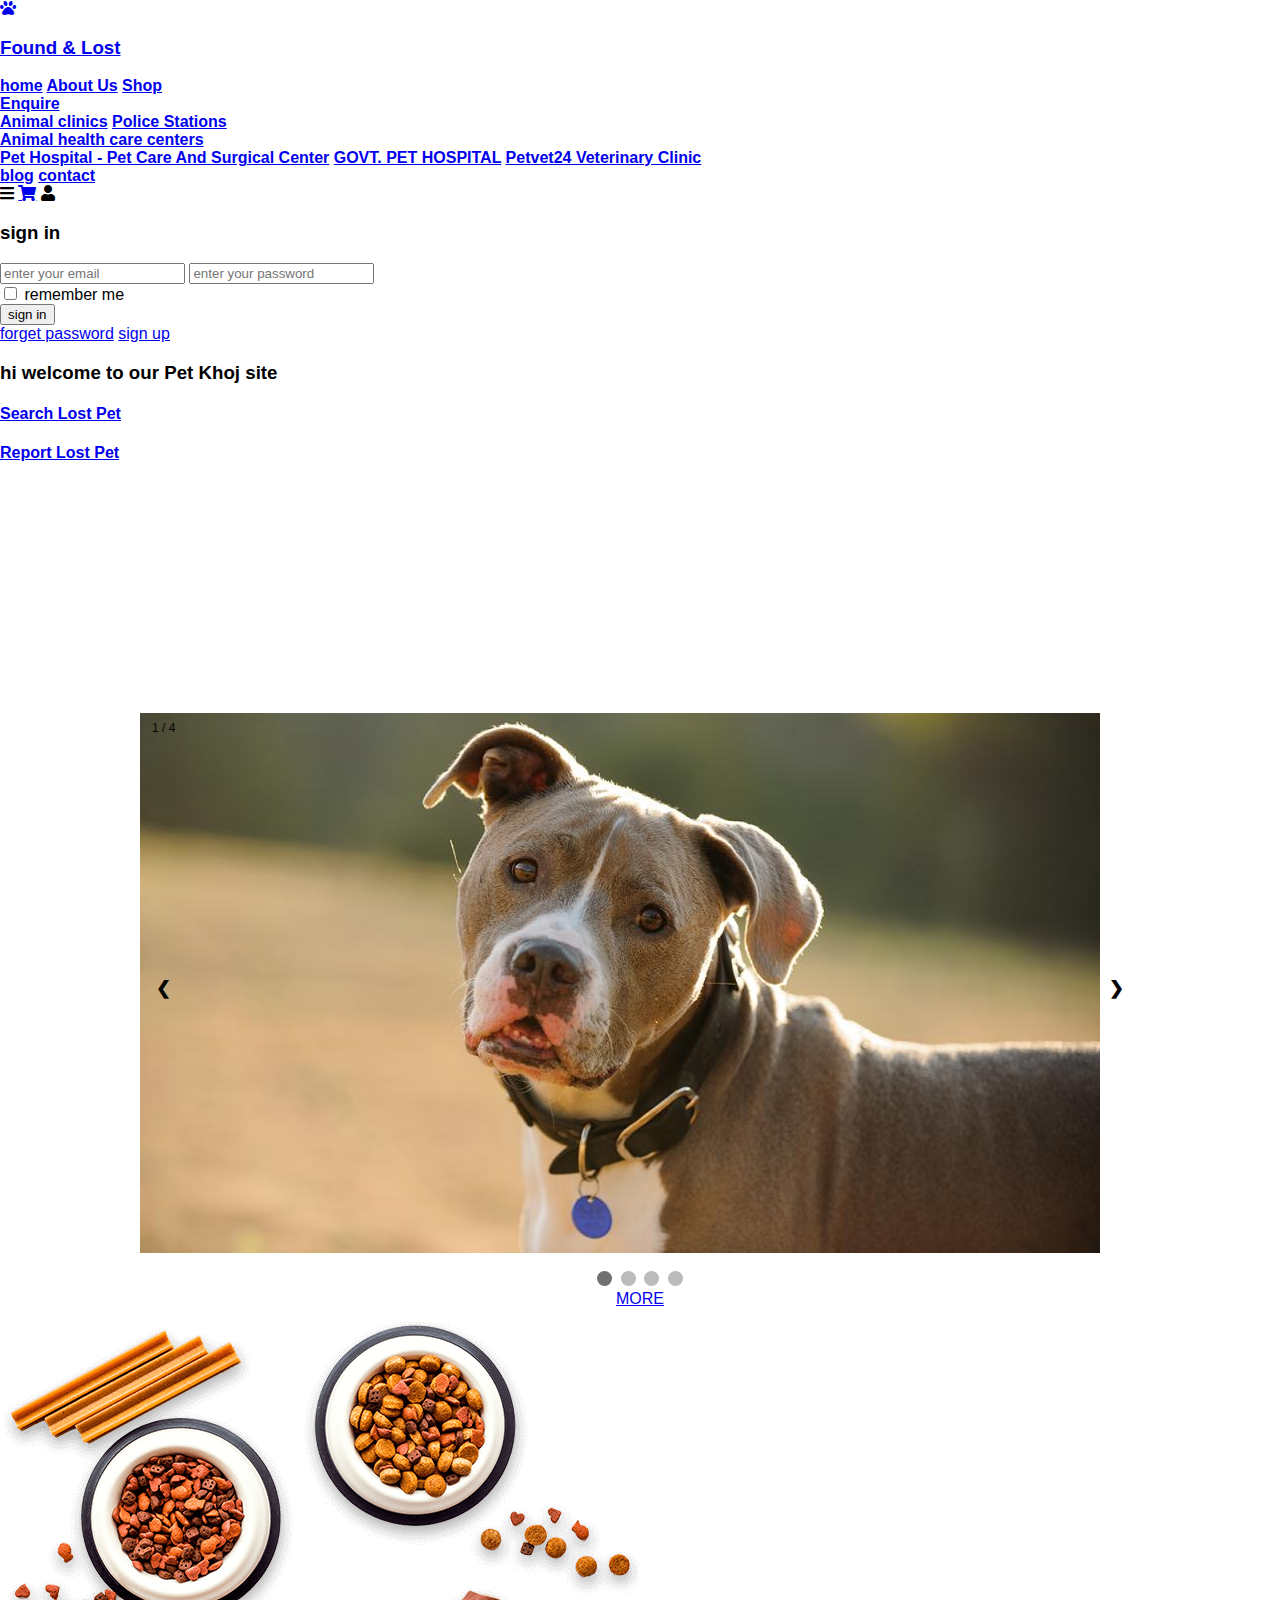
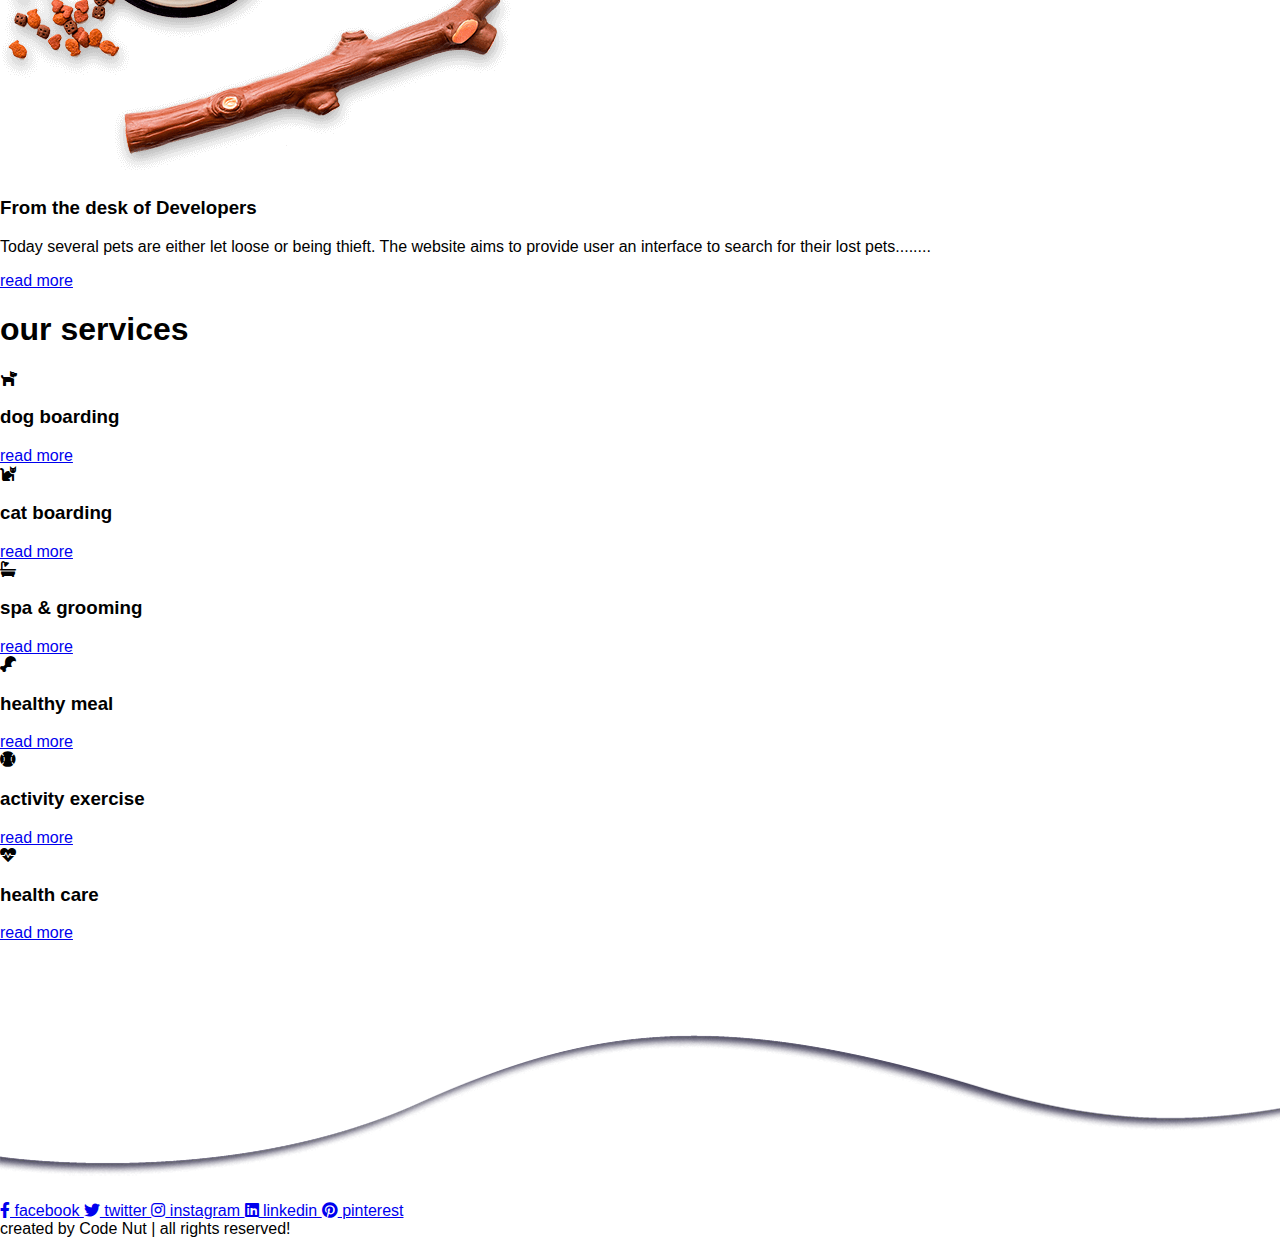
==== index.html @ 786dca05 "initial commit" ====
<!DOCTYPE html>
<html lang="en">
<head>
    <meta charset="UTF-8">
    <meta http-equiv="X-UA-Compatible" content="IE=edge">
    <meta name="viewport" content="width=device-width, initial-scale=1.0">
    <title>Complete Responsive Pet Food Website Design Tutorial</title>

    <!-- font awesome cdn link  -->
    <link rel="stylesheet" href="https://cdnjs.cloudflare.com/ajax/libs/font-awesome/5.15.4/css/all.min.css">
    <!-- custom css file link  -->
    <!-- <link rel="stylesheet" href="css/api.css"> -->
    <link rel="stylesheet" href="css/style.css">
    <script src="api.js"></script>
</head>
<body>
    
<!-- header section starts  -->

<header class="header">

    <a href="#" class="logo"> <i class="fas fa-paw"></i><h3 class="found1">Found & Lost </h3> </a>

    <nav class="navbar"><b>
        <a href="#home" target="blank">home</a>
        <a href="about.html" target="blank">About Us</a>
        <a href="shop.html" target="blank">Shop</a>
       <div class="enquire1">
        <a href="#Enquire" target="blank">Enquire</a>
        <div class="enquire2">      
        <a href="Animal clinics" target="blank">Animal clinics</a>
        <a href="Police Stations" target="blank">Police Stations</a>
        <div class="center">
          <a href="Animal health care centers" target="blank">Animal health care centers</a>
              <div class="center1">
              <a href="https://www.google.com/search?sa=X&rlz=1C1UEAD_enIN931IN931&q=chandigarh%20animal%20health%20care%20center&ved=2ahUKEwjPwsjGyaf4AhUMZ2wGHUpvDFAQvS56BAgEEAE&biw=1280&bih=601&dpr=1.5&tbs=lf:1,lf_ui:2&tbm=lcl&rflfq=1&num=10&rldimm=14217885621085120798&lqi=[base64]&rlst=f#rlfi=hd:;si:14217885621085120798,l,[base64];mv:[[30.776577900000003,76.8390352],[30.7092321,76.7196396]];tbs:lrf:!1m4!1u3!2m2!3m1!1e1!1m4!1u2!2m2!2m1!1e1!2m1!1e2!2m1!1e3,lf:1" target="blank">Pet Hospital - Pet Care And Surgical Center</a>         
              <a href="Basic" target="blank">GOVT. PET HOSPITAL</a>
              <a href="Low" target="blank">Petvet24 Veterinary Clinic</a>
              </div>
        </div>
        </div>
        </div> 
        <a href="blog.html" target="blank" >blog</a>
        <a href="contact.html" target="blank">contact</a>
    </b></nav>

    <div class="icons">
        <div class="fas fa-bars" id="menu-btn"></div>
        <a href="#" class="fas fa-shopping-cart"></a>
        <div class="fas fa-user" id="login-btn"></div>
    </div>

    <form action="" class="login-form">
        <h3>sign in</h3>
        <input type="email" name="" placeholder="enter your email" id="" class="box">
        <input type="password" name="" placeholder="enter your password" id="" class="box">
        <div class="remember">
            <input type="checkbox" name="" id="remember-me">
            <label for="remember-me">remember me</label>
        </div>
        <input type="submit" value="sign in" class="btn">
        <div class="links">
            <a href="#">forget password</a>
            <a href="#">sign up</a>
        </div>
    </form>

</header>


<section class="home" id="home">

    <div class="content">
        <h3> <span>hi</span> welcome to our Pet Khoj site </h3>
       <h4><b><a href="search_pet.html" target="blank" class="btn">Search Lost Pet</a></b></h4>
       <h4><b><a href="report_pet.html" target="blank" class="btn">Report Lost Pet</a></b></h4> 
    </div>
    <img src="image/bottom_wave.png" class="wave" alt="">

</section>
<script src="js/script2.js"></script>

<style>
.api
{
    text-align: center;
}
    * {box-sizing: border-box}
    body {font-family: Verdana, sans-serif; margin:0}
    .mySlides {display: none;}
    img {vertical-align: middle;}
    
    /* Slideshow container */
    .slideshow-container {
      max-width: 1000px;
      position: relative;
      margin: auto;
    }
    
    /* Next & previous buttons */
    .prev, .next {
      cursor: pointer;
      position: absolute;
      top: 50%;
      width: auto;
      padding: 16px;
      margin-top: -22px;
      color: rgb(6, 6, 6);
      font-weight: bold;
      font-size: 18px;
      transition: 0.6s ease;
      border-radius: 0 3px 3px 0;
      user-select: none;
    }
    
    /* Position the "next button" to the right */
    .next {
      right: 0;
      border-radius: 3px 0 0 3px;
    }
    
    /* On hover, add a black background color with a little bit see-through */
    .prev:hover, .next:hover {
      background-color: rgba(248, 10, 10, 0.8);
    }
    
    /* Caption text */
    .text {
      color: #ffffff;
      font-size: 15px;
      padding: 8px 12px;
      position: absolute;
      bottom: 8px;
      width: 100%;
      text-align: center;
    }
    
    /* Number text (1/3 etc) */
    .numbertext {
      color: #060505;
      font-size: 12px;
      padding: 8px 12px;
      position: absolute;
      top: 0;
    }
    
    /* The dots/bullets/indicators */
    .dot {
      cursor: pointer;
      height: 15px;
      width: 15px;
      margin: 0 2px;
      background-color: #bbb;
      border-radius: 50%;
      display: inline-block;
      transition: background-color 0.6s ease;
    }
    
    .active, .dot:hover {
      background-color: #717171;
    } 
    @keyframes fade {
      from {opacity: .4} 
      to {opacity: 1}
    }
    
    /* On smaller screens, decrease text size */
    @media only screen and (max-width: 300px) {
      .prev, .next,.text {font-size: 11px}
    }
    </style>
    <body>

        <div class="slideshow-container">
        
            <div class="mySlides fade">
          <div class="numbertext">1 / 4</div>
          <img src="image/dog_pet.jpg" >
          </div>
      
        
          <div class="mySlides fade">
          <div class="numbertext">2 / 4</div>
          <img src="image/cat_pet.jpg" >
          </div>
        
        
          <div class="mySlides fade">
          <div class="numbertext">3 / 4</div>
          <img src="image/indiancow_pet.avif" >
          </div>
       
          <div class="mySlides fade">
            <div class="numbertext">4/ 4</div>
           <centre><img src="image/horse_pet.jfif" heigth="50%" width="80%"></centre> 
            
            </div>
          
        
        <a class="prev" onclick="plusSlides(-1)">❮</a>
        <a class="next" onclick="plusSlides(1)">❯</a>
        
        </div>
        <br>
        
        <div style="text-align:center">
          <span class="dot" onclick="currentSlide(1)"></span> 
          <span class="dot" onclick="currentSlide(2)"></span> 
          <span class="dot" onclick="currentSlide(3)"></span>
          <span class="dot" onclick="currentSlide(4)"></span> 
        </div>
        
        <script>
        let slideIndex = 1;
        showSlides(slideIndex);
        
        function plusSlides(n) {
          showSlides(slideIndex += n);
        }
        
        function currentSlide(n) {
          showSlides(slideIndex = n);
        }
        
        function showSlides(n) {
          let i;
          let slides = document.getElementsByClassName("mySlides");
          let dots = document.getElementsByClassName("dot");
          if (n > slides.length) {slideIndex = 1}    
          if (n < 1) {slideIndex = slides.length}
          for (i = 0; i < slides.length; i++) {
            slides[i].style.display = "none";  
          }
          for (i = 0; i < dots.length; i++) {
            dots[i].className = dots[i].className.replace(" active", "");
          }
          slides[slideIndex-1].style.display = "block";  
          dots[slideIndex-1].className += " active";
        }
        </script>
        </body>
        
       <div class="api"><a href="api.html" class="btn" target="blank">MORE</a></div>
<section class="about" id="about">

    <div class="image">
        <img src="image/about_img.png" alt="">
    </div>

    <div class="content">
        <h3> From the desk of <span>Developers</span> </h3>
        <p>Today several pets are either let loose or being thieft. The website aims to provide user an interface to search for their lost pets........</p>
        <a href="about.html" class="btn">read more</a>
    </div>

</section>

<section class="services" id="services">

    <h1 class="heading"> our <span>services</span> </h1>

    <div class="box-container">

        <div class="box">
            <i class="fas fa-dog"></i>
            <h3>dog boarding</h3>
            <a href="#" class="btn">read more</a>
        </div>

        <div class="box">
            <i class="fas fa-cat"></i>
            <h3>cat boarding</h3>
            <a href="#" class="btn">read more</a>
        </div>

        <div class="box">
            <i class="fas fa-bath"></i>
            <h3>spa & grooming</h3>
            <a href="spa.html" class="btn" target="blank">read more</a>
        </div>

        <div class="box">
            <i class="fas fa-drumstick-bite"></i>
            <h3>healthy meal</h3>
            <a href="https://www.dogsnaturallymagazine.com/healthy-foods-for-dogs/" class="btn" target="blank">read more</a>
        </div>

        <div class="box">
            <i class="fas fa-baseball-ball"></i>
            <h3>activity exercise</h3>
            <a href="#" class="btn">read more</a>
        </div>

        <div class="box">
            <i class="fas fa-heartbeat"></i>
            <h3>health care</h3>
            <a href="https://www.cdc.gov/healthypets/keeping-pets-and-people-healthy/how.html" class="btn" target="blank">read more</a>
        </div>

    </div>

</section>
<section class="footer">

    <img src="image/top_wave.png" alt="">

    <div class="share">
        <a href="#" class="btn"> <i class="fab fa-facebook-f"></i> facebook </a>
        <a href="#" class="btn"> <i class="fab fa-twitter"></i> twitter </a>
        <a href="#" class="btn"> <i class="fab fa-instagram"></i> instagram </a>
        <a href="#" class="btn"> <i class="fab fa-linkedin"></i> linkedin </a>
        <a href="#" class="btn"> <i class="fab fa-pinterest"></i> pinterest </a>
    </div>

    <div class="credit"> created by <span> Code Nut </span> | all rights reserved! </div>

</section>
<script src="js/script.js"></script>

</body>
</html>
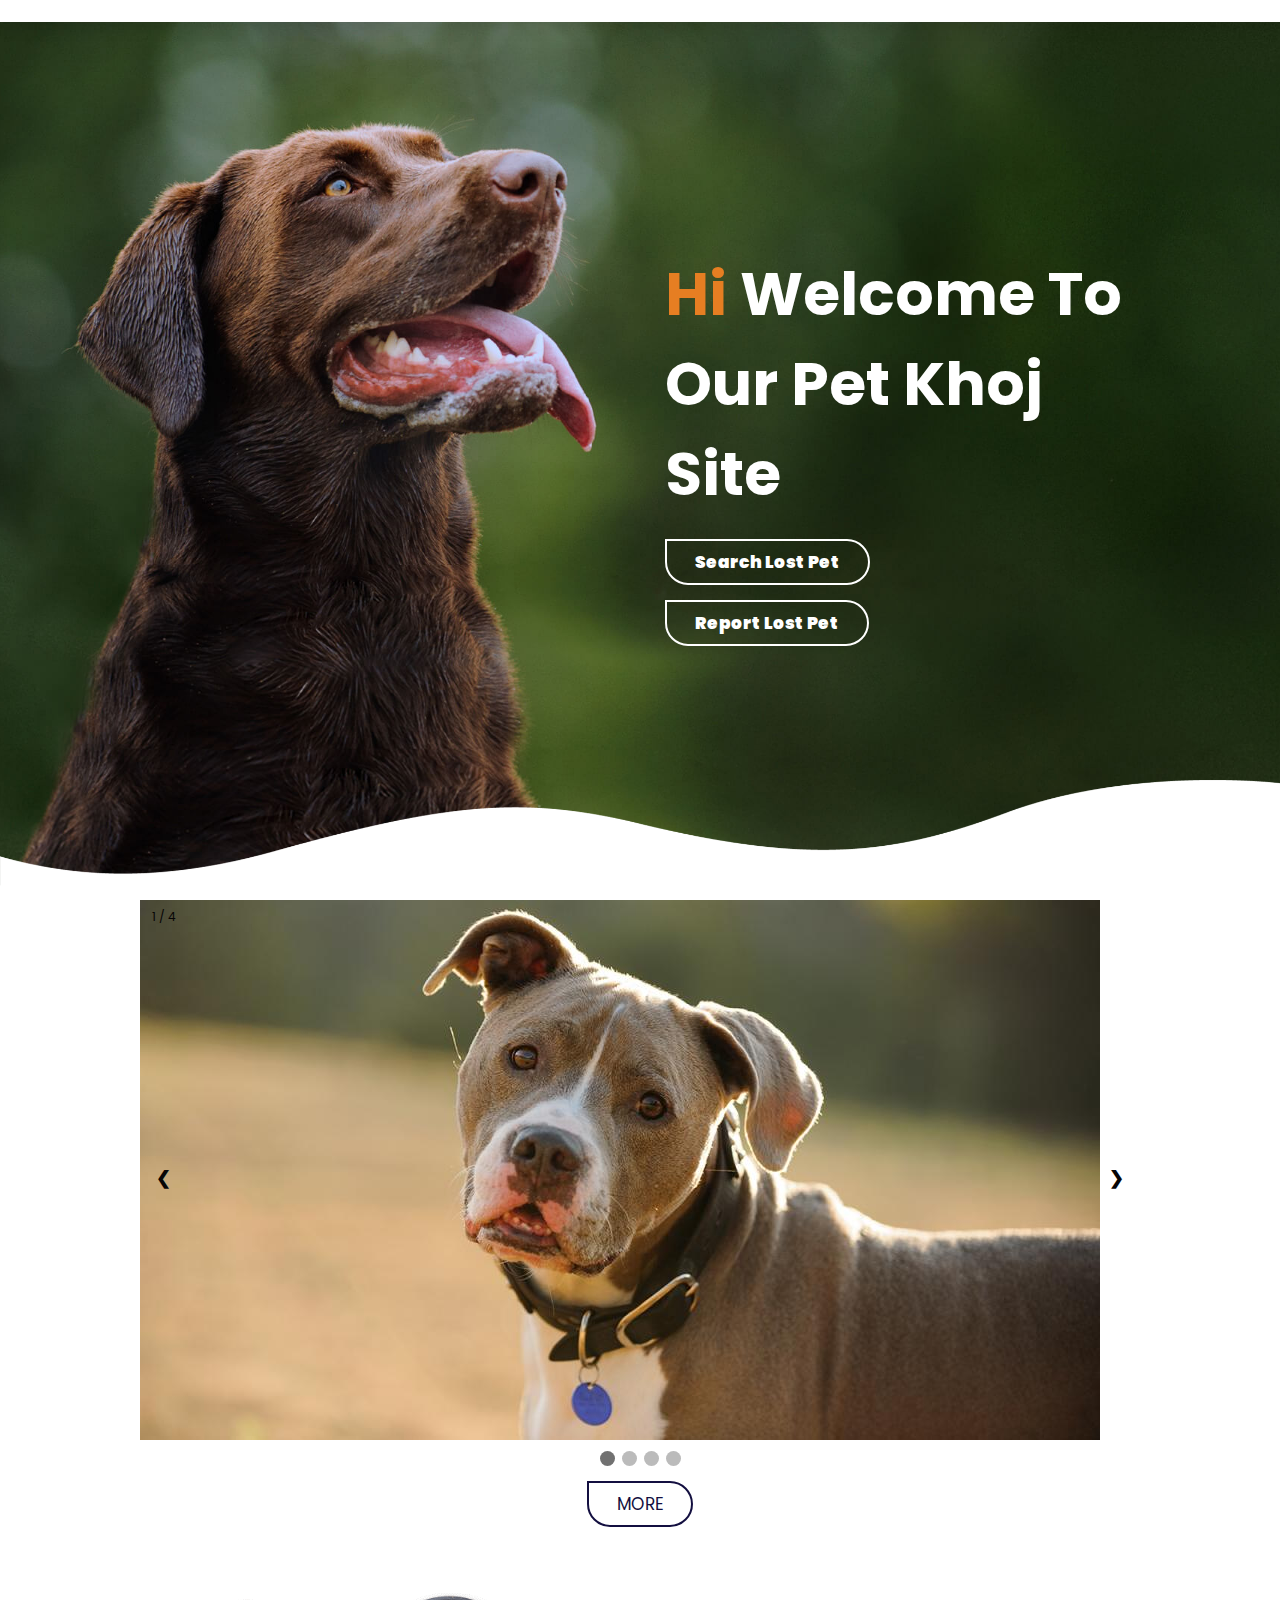
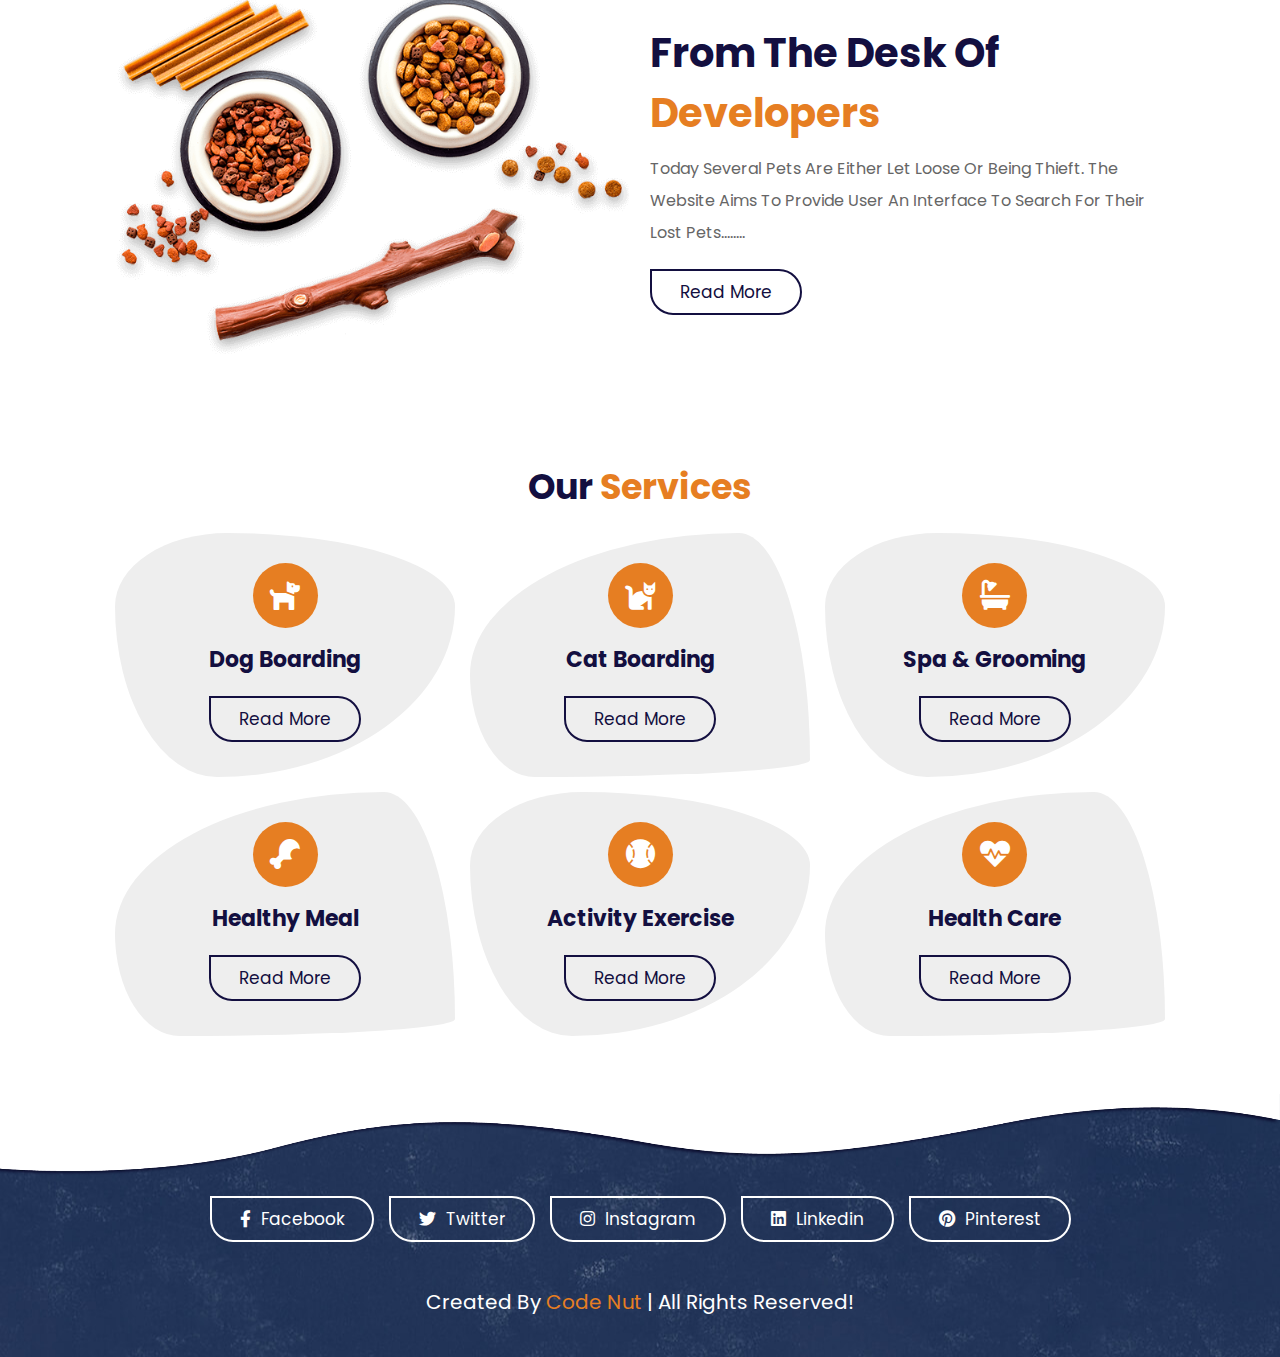
==== commit ff976d7e: "Update index.html" ====
--- a/index.html
+++ b/index.html
@@ -10,8 +10,8 @@
     <link rel="stylesheet" href="https://cdnjs.cloudflare.com/ajax/libs/font-awesome/5.15.4/css/all.min.css">
     <!-- custom css file link  -->
     <!-- <link rel="stylesheet" href="css/api.css"> -->
-    <link rel="stylesheet" href="css/style.css">
-    <script src="api.js"></script>
+    <link rel="stylesheet" href="Css code/style.css">
+    <script src="java script code/api.js"></script>
 </head>
 <body>
     
@@ -315,7 +315,7 @@
     <div class="credit"> created by <span> Code Nut </span> | all rights reserved! </div>
 
 </section>
-<script src="js/script.js"></script>
+<script src="java script code/script.js"></script>
 
 </body>
-</html>+</html>
--- a/Css code/style.css
+++ b/Css code/style.css
@@ -0,0 +1,924 @@
+@import url("https://fonts.googleapis.com/css2?family=Poppins:wght@100;300;400;500;600&display=swap");
+* {
+  font-family: 'Poppins', sans-serif;
+  margin: 0;
+  padding: 0;
+  -webkit-box-sizing: border-box;
+          box-sizing: border-box;
+  outline: none;
+  border: none;
+  text-decoration: none;
+  text-transform: capitalize;
+  -webkit-transition: .2s linear;
+  transition: .2s linear;
+}
+nav{
+  padding:10px 10px;
+  background-color:rgb(255, 255, 255);
+}
+
+html {
+  font-size: 62.5%;
+  overflow-x: hidden;
+  scroll-behavior: smooth;
+  scroll-padding-top: 4rem;
+}
+
+html::-webkit-scrollbar {
+  width: 1rem;
+}
+
+html::-webkit-scrollbar-track {
+  background: transparent;
+}
+
+html::-webkit-scrollbar-thumb {
+  background: #e67e22;
+  border-radius: 5rem;
+}
+
+section {
+  padding: 5rem 9%;
+}
+
+.heading {
+  padding-bottom: 2rem;
+  text-align: center;
+  font-size: 3.5rem;
+  color: #130f40;
+}
+
+.heading span {
+  color: #e67e22;
+}
+
+.btn {
+  display: inline-block;
+  margin-top: 1rem;
+  padding: .8rem 2.8rem;
+  border-radius: 5rem;
+  border-top-left-radius: 0;
+  border: 0.2rem solid #130f40;
+  cursor: pointer;
+  background: none;
+  color: #130f40;
+  font-size: 1.7rem;
+  overflow: hidden;
+  z-index: 0;
+  position: relative;
+}
+
+.btn::before {
+  content: '';
+  position: absolute;
+  top: 0;
+  left: 0;
+  height: 100%;
+  width: 100%;
+  background: #130f40;
+  z-index: -1;
+  -webkit-transition: .2s linear;
+  transition: .2s linear;
+  -webkit-clip-path: circle(0% at 0% 5%);
+          clip-path: circle(0% at 0% 5%);
+}
+
+.btn:hover::before {
+  -webkit-clip-path: circle(100%);
+          clip-path: circle(100%);
+}
+
+.btn:hover {
+  color: #fff;
+}
+
+@-webkit-keyframes fadeIn {
+  0% {
+    -webkit-transform: translateY(3rem);
+            transform: translateY(3rem);
+    opacity: 0;
+  }
+}
+
+@keyframes fadeIn {
+  0% {
+    -webkit-transform: translateY(3rem);
+            transform: translateY(3rem);
+    opacity: 0;
+  }
+}
+
+.header {
+  background: #fff;
+  display: -webkit-box;
+  display: -ms-flexbox;
+  display: flex;
+  -webkit-box-align: center;
+      -ms-flex-align: center;
+          align-items: center;
+  -webkit-box-pack: justify;
+      -ms-flex-pack: justify;
+          justify-content: space-between;
+  padding: 2rem 9%;
+  -webkit-box-shadow: 0 0.5rem 1.5rem rgba(0, 0, 0, 0.1);
+          box-shadow: 0 0.5rem 1.5rem rgba(0, 0, 0, 0.1);
+  position: fixed;
+  top: 0;
+  left: 0;
+  right: 0;
+  z-index: 1000;
+  -webkit-transform: translateY(-10rem);
+          transform: translateY(-10rem);
+}
+
+.header.active {
+  -webkit-transform: translateY(0rem);
+          transform: translateY(0rem);
+}
+
+.header .logo {
+  font-size: 2.5rem;
+  color: #130f40;
+  font-weight: bolder;
+}
+
+.header .logo i {
+  color: #e67e22;
+}
+
+.header .navbar a {
+  margin: 0 1rem;
+  font-size: 1.7rem;
+  color: rgb(0, 0, 0);
+  
+}
+
+.header .navbar a:hover {
+  color:crimson;
+}
+
+.header .icons a,
+.header .icons div {
+  font-size: 2.5rem;
+  margin-left: 1.5rem;
+  color: #000000;
+  cursor: pointer;
+}
+
+.header .icons a:hover,
+.header .icons div:hover {
+  color: #ff0606;
+}
+
+.header .login-form {
+  position: absolute;
+  top: 120%;
+  right: 2rem;
+  width: 35rem;
+  border-radius: 1rem;
+  background: #fff;
+  -webkit-box-shadow: 0 0.5rem 1.5rem rgba(0, 0, 0, 0.1);
+          box-shadow: 0 0.5rem 1.5rem rgba(0, 0, 0, 0.1);
+  padding: 2rem;
+  display: none;
+}
+
+.header .login-form.active {
+  display: block;
+  -webkit-animation: fadeIn .4s linear;
+          animation: fadeIn .4s linear;
+}
+
+.header .login-form h3 {
+  color: #130f40;
+  font-size: 2.5rem;
+  padding-bottom: .5rem;
+}
+
+.header .login-form .box {
+  width: 100%;
+  border-bottom: 0.2rem solid #130f40;
+  border-width: .1rem;
+  padding: 1.5rem 0;
+  font-size: 1.6rem;
+  color: #130f40;
+  text-transform: none;
+  margin: 1rem 0;
+}
+
+.header .login-form .remember {
+  display: -webkit-box;
+  display: -ms-flexbox;
+  display: flex;
+  -webkit-box-align: center;
+      -ms-flex-align: center;
+          align-items: center;
+  gap: .5rem;
+  padding: 1rem 0;
+}
+
+.header .login-form .remember label {
+  font-size: 1.5rem;
+  cursor: pointer;
+  color: #666;
+}
+
+.header .login-form .btn {
+  width: 100%;
+  text-align: center;
+  margin: 1.5rem 0;
+}
+
+.header .login-form .btn:hover {
+  background: #130f40;
+}
+
+.header .login-form .links {
+  display: -webkit-box;
+  display: -ms-flexbox;
+  display: flex;
+  -webkit-box-pack: justify;
+      -ms-flex-pack: justify;
+          justify-content: space-between;
+  -webkit-box-align: center;
+      -ms-flex-align: center;
+          align-items: center;
+  margin-top: 1rem;
+}
+
+.header .login-form .links a {
+  font-size: 1.4rem;
+  color: #e67e22;
+}
+
+.header .login-form .links a:hover {
+  color: #130f40;
+  text-decoration: underline;
+}
+
+#menu-btn {
+  display: none;
+}
+
+.home {
+  min-height: 100vh;
+  display: -webkit-box;
+  display: -ms-flexbox;
+  display: flex;
+  -webkit-box-align: center;
+      -ms-flex-align: center;
+          align-items: center;
+  -webkit-box-pack: end;
+      -ms-flex-pack: end;
+          justify-content: flex-end;
+  background: url(../image/home_bg_img.jpg) no-repeat;
+  background-position:center;
+  background-size:cover;
+  position: relative;
+}
+
+.home .content {
+  width: 50rem;
+}
+
+.home .content h3 {
+  font-size: 6rem;
+  color: #fff;
+  padding-bottom: 1rem;
+}
+
+.home .content h3 span {
+  color: #e67e22;
+}
+
+.home .content .btn {
+  color: #fff;
+  border-color: #fff;
+}
+
+.home .content .btn:hover {
+  color: #130f40;
+}
+
+.home .content .btn::before {
+  background: #fff;
+}
+
+.home .wave {
+  position: absolute;
+  bottom: 0;
+  left: 0;
+  width: 100%;
+  height: 12rem;
+}
+
+.about {
+  display: -webkit-box;
+  display: -ms-flexbox;
+  display: flex;
+  -webkit-box-align: center;
+      -ms-flex-align: center;
+          align-items: center;
+  -ms-flex-wrap: wrap;
+      flex-wrap: wrap;
+  gap: 2rem;
+}
+
+.about .image {
+  -webkit-box-flex: 1;
+      -ms-flex: 1 1 40rem;
+          flex: 1 1 40rem;
+}
+
+.about .image img {
+  width: 100%;
+}
+
+.about .content {
+  -webkit-box-flex: 1;
+      -ms-flex: 1 1 40rem;
+          flex: 1 1 40rem;
+}
+
+.about .content h3 {
+  color: #130f40;
+  font-size: 4rem;
+}
+
+.about .content h3 span {
+  color: #e67e22;
+}
+
+.about .content p {
+  font-size: 1.6rem;
+  color: #666;
+  padding: 1rem 0;
+  line-height: 2;
+}
+
+.dog-food,
+.cat-food {
+  display: -webkit-box;
+  display: -ms-flexbox;
+  display: flex;
+  -webkit-box-align: center;
+      -ms-flex-align: center;
+          align-items: center;
+  -ms-flex-wrap: wrap;
+      flex-wrap: wrap;
+  padding: 2rem 0;
+}
+
+.dog-food .image,
+.cat-food .image {
+  -webkit-box-flex: 1;
+      -ms-flex: 1 1 40rem;
+          flex: 1 1 40rem;
+}
+
+.dog-food .image img,
+.cat-food .image img {
+  width: 100%;
+}
+
+.dog-food .content,
+.cat-food .content {
+  -webkit-box-flex: 1;
+      -ms-flex: 1 1 40rem;
+          flex: 1 1 40rem;
+  text-align: center;
+  padding: 2rem;
+}
+
+.dog-food .content h3,
+.cat-food .content h3 {
+  font-size: 3.5rem;
+  color: #130f40;
+}
+
+.dog-food .content h3 span,
+.cat-food .content h3 span {
+  color: #e67e22;
+}
+
+.dog-food .content p,
+.cat-food .content p {
+  padding: 1rem 0;
+  line-height: 2;
+  color: #666;
+  font-size: 1.6rem;
+}
+
+.dog-food .content .amount,
+.cat-food .content .amount {
+  font-size: 3.5rem;
+  color: #130f40;
+  padding: .5rem 0;
+}
+
+.dog-food .content a img,
+.cat-food .content a img {
+  height: 15rem;
+  margin-top: 1rem;
+}
+
+.dog-food .content a:hover img,
+.cat-food .content a:hover img {
+  -webkit-transform: rotate(15deg);
+          transform: rotate(15deg);
+}
+
+.cat-food {
+  -ms-flex-wrap: wrap-reverse;
+      flex-wrap: wrap-reverse;
+}
+
+.shop .box-container {
+  display: -ms-grid;
+  display: grid;
+  -ms-grid-columns: (minmax(30rem, 1fr))[auto-fit];
+      grid-template-columns: repeat(auto-fit, minmax(30rem, 1fr));
+  gap: 1.5rem;
+}
+
+.shop .box-container .box {
+  position: relative;
+  overflow: hidden;
+}
+
+.shop .box-container .box:hover .image img {
+  -webkit-transform: scale(1.1);
+          transform: scale(1.1);
+}
+
+.shop .box-container .box:hover .icons {
+  -webkit-transform: translateX(0rem);
+          transform: translateX(0rem);
+}
+
+.shop .box-container .box .image {
+  height: 45rem;
+  width: 100%;
+  overflow: hidden;
+}
+
+.shop .box-container .box .image img {
+  height: 100%;
+  width: 100%;
+  -o-object-fit: cover;
+     object-fit: cover;
+}
+
+.shop .box-container .box .icons {
+  position: absolute;
+  top: 1rem;
+  right: 2rem;
+  z-index: 10;
+  -webkit-transform: translateX(10rem);
+          transform: translateX(10rem);
+}
+
+.shop .box-container .box .icons a {
+  display: block;
+  width: 5rem;
+  height: 5rem;
+  line-height: 5rem;
+  font-size: 2.2rem;
+  margin-top: 1rem;
+  background: #fff;
+  color: #130f40;
+  text-align: center;
+}
+
+.shop .box-container .box .icons a:hover {
+  color: #fff;
+  background: #e67e22;
+}
+
+.shop .box-container .box .content {
+  padding: 1rem 0;
+  text-align: center;
+}
+
+.shop .box-container .box .content h3 {
+  font-size: 2.2rem;
+  color: #130f40;
+  padding-bottom: .5rem;
+}
+
+.shop .box-container .box .content .amount {
+  font-size: 2rem;
+  color: #e67e22;
+}
+
+.services .box-container {
+  display: -ms-grid;
+  display: grid;
+  -ms-grid-columns: (minmax(30rem, 1fr))[auto-fit];
+      grid-template-columns: repeat(auto-fit, minmax(30rem, 1fr));
+  gap: 1.5rem;
+}
+
+.services .box-container .box {
+  background: #eee;
+  padding: 3rem;
+  text-align: center;
+  border-radius: 33% 67% 70% 30% / 30% 30% 70% 70%;
+}
+
+.services .box-container .box:nth-child(even) {
+  border-radius: 79% 21% 81% 19% / 58% 93% 7% 42%;
+}
+
+.services .box-container .box:hover {
+  border-radius: .5rem;
+}
+
+.services .box-container .box i {
+  height: 6.5rem;
+  width: 6.5rem;
+  line-height: 6.5rem;
+  font-size: 3rem;
+  color: #fff;
+  background: #e67e22;
+  border-radius: 50%;
+  margin-bottom: .5rem;
+}
+
+.services .box-container .box h3 {
+  font-size: 2.2rem;
+  color: #130f40;
+  padding: 1rem 0;
+}
+
+.plan .box-container {
+  display: -ms-grid;
+  display: grid;
+  -ms-grid-columns: (minmax(30rem, 1fr))[auto-fit];
+      grid-template-columns: repeat(auto-fit, minmax(30rem, 1fr));
+  gap: 1.5rem;
+}
+
+.plan .box-container .box {
+  position: relative;
+  padding: 2rem;
+  border-radius: .5rem;
+  position: relative;
+  margin-bottom: 2rem;
+  background: #eee;
+}
+
+.plan .box-container .box .btn {
+  position: absolute;
+  bottom: -2rem;
+  right: 2rem;
+  background: #fff;
+}
+
+.plan .box-container .box .title {
+  text-align: center;
+  color: #e67e22;
+  font-size: 2rem;
+}
+
+.plan .box-container .box .day {
+  text-align: center;
+  color: #130f40;
+  font-size: 3.5rem;
+}
+
+.plan .box-container .box .icon {
+  color: #e67e22;
+  font-size: 5rem;
+  padding: 2rem 0;
+}
+
+.plan .box-container .box .list {
+  margin: 1rem 0;
+}
+
+.plan .box-container .box .list p {
+  display: -webkit-box;
+  display: -ms-flexbox;
+  display: flex;
+  -webkit-box-align: center;
+      -ms-flex-align: center;
+          align-items: center;
+  -webkit-box-pack: justify;
+      -ms-flex-pack: justify;
+          justify-content: space-between;
+  font-size: 1.4rem;
+  color: #666;
+  padding: 1rem 0;
+}
+
+.plan .box-container .box .list p span {
+  color: #e67e22;
+}
+
+.plan .box-container .box .amount {
+  font-size: 5rem;
+  font-weight: bolder;
+  color: #130f40;
+}
+
+.plan .box-container .box .amount span {
+  font-size: 3rem;
+}
+
+.contact {
+  padding: 2rem 0;
+  display: -webkit-box;
+  display: -ms-flexbox;
+  display: flex;
+  -webkit-box-align: center;
+      -ms-flex-align: center;
+          align-items: center;
+  -ms-flex-wrap: wrap;
+      flex-wrap: wrap;
+  gap: 3rem;
+}
+
+.contact .image {
+  -webkit-box-flex: 1;
+      -ms-flex: 1 1 40rem;
+          flex: 1 1 40rem;
+}
+
+.contact .image img {
+  width: 100%;
+}
+
+.contact form {
+  -webkit-box-flex: 1;
+      -ms-flex: 1 1 40rem;
+          flex: 1 1 40rem;
+  padding: 2rem 7%;
+}
+
+.contact form .btn {
+  width: 100%;
+  text-align: center;
+}
+
+.contact form .btn:hover {
+  background: #130f40;
+}
+
+.contact form h3 {
+  font-size: 3rem;
+  padding-bottom: 1rem;
+  color: #130f40;
+}
+
+.contact form .box, .contact form textarea {
+  width: 100%;
+  border-bottom: 0.2rem solid #130f40;
+  border-width: .1rem;
+  font-size: 1.6rem;
+  text-transform: none;
+  color: #130f40;
+  padding: 1.5rem 0;
+  margin: 1rem 0;
+}
+
+.contact form textarea {
+  height: 15rem;
+  resize: none;
+}
+
+.footer {
+  position: relative;
+  background: url(../image/footer_background.jpg) no-repeat;
+  background-position: center;
+  background-size: center;
+  padding-top: 10rem;
+  padding-bottom: 2rem;
+}
+
+.footer img {
+  position: absolute;
+  top: 0;
+  left: 0;
+  height: 10rem;
+  width: 100%;
+}
+
+.footer .share {
+  display: -webkit-box;
+  display: -ms-flexbox;
+  display: flex;
+  -webkit-box-pack: center;
+      -ms-flex-pack: center;
+          justify-content: center;
+  -ms-flex-wrap: wrap;
+      flex-wrap: wrap;
+  gap: 1.5rem;
+}
+
+.footer .share a {
+  color: #fff;
+  border-color: #fff;
+}
+
+.footer .share a:hover {
+  color: #130f40;
+}
+
+.footer .share a::before {
+  background: #fff;
+}
+
+.footer .share a i {
+  padding-right: .5rem;
+}
+
+.footer .credit {
+  text-align: center;
+  color: #fff;
+  font-size: 2rem;
+  padding: 2rem 1rem;
+  margin-top: 2.5rem;
+}
+
+.footer .credit span {
+  color: #e67e22;
+}
+
+@media (max-width: 991px) {
+  html {
+    font-size: 55%;
+  }
+  .header {
+    padding: 2rem;
+  }
+  section {
+    padding: 5rem 2rem;
+  }
+  .home {
+    -webkit-box-pack: center;
+        -ms-flex-pack: center;
+            justify-content: center;
+    background-position: right;
+  }
+  .home .content {
+    text-align: center;
+    padding-bottom: 5rem;
+  }
+  .home .content h3 {
+    font-size: 4.5rem;
+  }
+}
+
+@media (max-width: 768px) {
+  #menu-btn {
+    display: inline-block;
+  }
+  .header .navbar {
+    position: absolute;
+    top: 99%;
+    left: 0;
+    right: 0;
+    background: #fff;
+    -webkit-clip-path: polygon(0 0, 100% 0, 100% 0, 0 0);
+            clip-path: polygon(0 0, 100% 0, 100% 0, 0 0);
+  }
+  .header .navbar.active {
+    -webkit-clip-path: polygon(0 0, 100% 0, 100% 100%, 0 100%);
+            clip-path: polygon(0 0, 100% 0, 100% 100%, 0 100%);
+  }
+  .header .navbar a {
+    display: block;
+    margin: 2rem;
+    font-size: 2rem;
+  }
+}
+
+@media (max-width: 450px) {
+  html {
+    font-size: 50%;
+  }
+  .header .login-form {
+    width: 90%;
+  }
+}
+.found1
+{
+  color:rgb(0, 0, 0);
+}
+.enquire1
+{
+   position: relative;
+   display: inline;
+}
+nav a:hover{
+    color:rgb(255, 255, 255);
+}
+.enquire2
+{
+    display:none;
+    position:absolute;
+}
+.enquire1:hover .enquire2{
+    display:block;
+       }
+       .enquire2 a{
+        background-color: #eee;
+         color: black;
+padding: 12px 16px;
+text-decoration: none;
+display: block;
+       }
+       .enquire2 a:hover{
+     color:#ffffff;
+       }
+       .center1 {
+        display: none;
+        position: absolute;
+    }
+    
+    .center:hover .center1 {
+        display: block;
+    }
+    
+    .center1 a {
+        background-color: #eee;
+        color: black;
+        padding: 12px 16px;
+        text-decoration: none;
+        display:block;
+    }
+    
+    .center1 a:hover {
+        color: #ffffff;
+    }
+
+.more
+{
+   font-size:40;
+   float:right;
+   text-decoration: none;
+   font-weight: bolder;
+}
+.more:hover{
+  color:#ff0606;
+}
+.more1
+{
+   font-size:40;
+   float:top;
+   text-decoration: none;
+   font-weight: bolder;
+}
+.more1:hover{
+  color:#ff0606;
+}
+.results {
+  display: flex;
+  align-items: center;
+  justify-content: center;
+}
+
+.results {
+  background-color: #fff;
+  display: flex;
+  align-items: center;
+  justify-content: center;
+  margin: 10px;
+  height: 400px;
+  width: 800px;
+}
+
+.result img {
+  object-fit: contain;
+  height: 100%;
+  width: 100%;
+}
+
+.buttons {
+  display: flex;
+  align-items: center;
+  justify-content: center;
+}
+
+button {
+  background-color: darksalmon;
+  border: 0;
+  border-radius: 4px;
+  color: #fff;
+  font-size: 18px;
+  padding: 10px;
+  margin: 10px;
+  width: 500px;
+}
+
+button:active {
+  transform: scale(0.98);
+}
+
+button:focus {
+  outline: none;
+}
+
+
+       